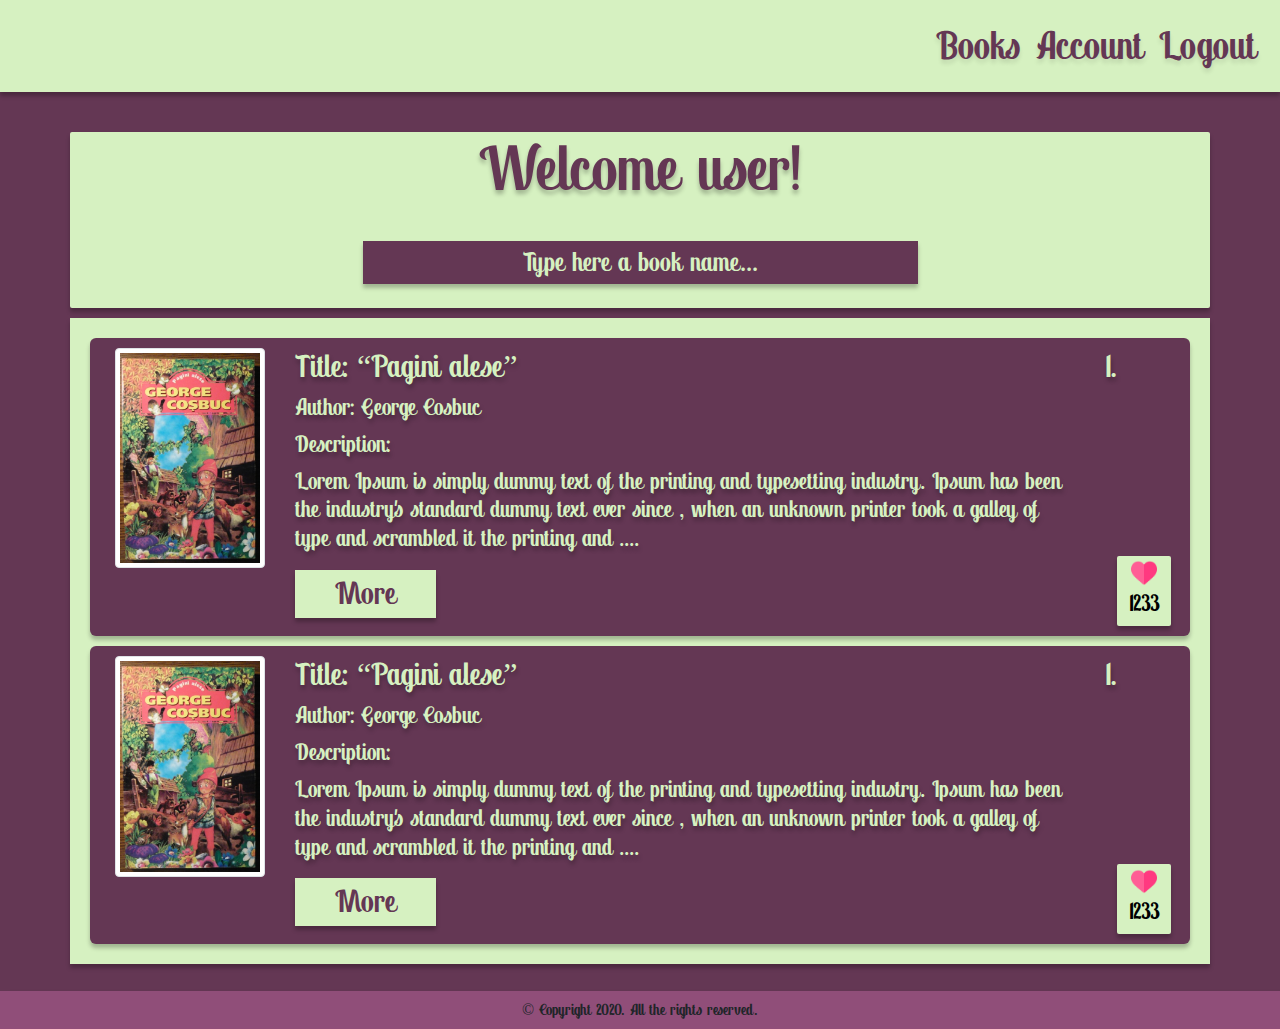
==== public/dashboard.html @ 14c51ff3 "front end design p2" ====
<html lang="en">
<head>
    <meta charset="UTF-8">
    <meta name="viewport" content="width=device-width, initial-scale=1.0">
    
    <link rel="stylesheet" href="https://maxcdn.bootstrapcdn.com/bootstrap/4.4.1/css/bootstrap.min.css">
    <script src="https://ajax.googleapis.com/ajax/libs/jquery/3.4.1/jquery.min.js"></script>
    <script src="https://cdnjs.cloudflare.com/ajax/libs/popper.js/1.16.0/umd/popper.min.js"></script>
    <script src="https://maxcdn.bootstrapcdn.com/bootstrap/4.4.1/js/bootstrap.min.js"></script>
    <link rel="stylesheet" type="text/css" href="./css/dashboard.css"/>
    <title>Dashboard</title>
</head>
<body>
<nav class="navbar navbar-expand-sm justify-content-end hideOnSmall">
    <ul class="navbar-nav">
        <li class="nav-item"><a href="" class="nav-link">Books</a></li>
        <li class="nav-item"><a href="" class="nav-link">Account</a></li>
        <li class="nav-item"><a href="" class="nav-link">Logout</a></li>
    </ul>
</nav>

<div class="pos-f-t hideOnBig">
    <div class="collapse" id="navbarToggleExternalContent">
      <div style="background-color: #D6F1C1;">
        <a class="mobileNavLinks" href="">Books</a>
        <a class="mobileNavLinks" style="margin:2px 0" href="">Account</a>
        <a class="mobileNavLinks" href="">Logout</a>
    </ul>
      </div>
    </div>
    <nav class="navbar navbar-light" style="background-color: #D6F1C1;">
      <button class="navbar-toggler" type="button" data-toggle="collapse" data-target="#navbarToggleExternalContent" aria-controls="navbarToggleExternalContent" aria-expanded="false" aria-label="Toggle navigation">
        <span class="navbar-toggler-icon"></span>
      </button>
    </nav>
  </div>

<!-- MULTIPLE BOOKS COMPONENT -->
<main id="multiple-books-component">

    <div class="container searchContainer text-center">
        <h1>Welcome user!</h1>
        <input class="searchInput" placeholder="Type here a book name..." type="text">
    </div>

    <div class="container booksContainer">
            <!-- FIRST BOOK -->
            <div class="row bookUnselectedContainer">
                <div class="col-lg-2 col-sm-12 hideOnSmall">
                    <img src="./images/testBOOK.jpg" alt="book" class="img-thumbnail">
                </div>
                <div class="col-lg-9 col-sm-9">
                    <h2>Title: “Pagini alese” </h2>
                    <h4>Author: George Cosbuc</h4>
                    <h4>Description:</h4>
                    <h4>Lorem Ipsum is simply dummy text of the printing and typesetting industry. 
                        Ipsum has been the industry's standard dummy text ever since , when  an
                        unknown printer took a galley of type and scrambled it the printing and ....
                    </h4>
                    <button class="moreBtn" id="single-book-btn" onclick="componentSelector(this.id)">More</button>
                </div>
                <div class="col-lg-1 col-sm-3">
                    <h2 class="hideOnSmall">1.</h2>
                    <button class="btn-like hideOnSmall"><img src="./images/heart.png" alt="heart"><p>1233</p></button>
                </div>
            </div>

            <!-- SECOND BOOK -->
            <div class="row bookUnselectedContainer">
                <div class="col-lg-2 col-sm-12 hideOnSmall">
                    <img src="./images/testBOOK.jpg" alt="book" class="img-thumbnail">
                </div>
                <div class="col-lg-9 col-sm-9">
                    <h2>Title: “Pagini alese” </h2>
                    <h4>Author: George Cosbuc</h4>
                    <h4>Description:</h4>
                    <h4>Lorem Ipsum is simply dummy text of the printing and typesetting industry. 
                        Ipsum has been the industry's standard dummy text ever since , when  an
                        unknown printer took a galley of type and scrambled it the printing and ....
                    </h4>
                    <button class="moreBtn">More</button>
                </div>
                <div class="col-lg-1 col-sm-3">
                    <h2 class="hideOnSmall">1.</h2>
                    <button class="btn-like hideOnSmall"><img src="./images/heart.png" alt="heart"><p>1233</p></button>
                </div>
            </div>

    </div>

</main>

<!-- SINGLE BOOK COMPONENT -->
    <article id="single-book-component" class="container booksContainer">

        <div class="row bookUnselectedContainer">
            <div class="col-lg-2 col-sm-12 hideOnSmall">
                <img src="./images/testBOOK.jpg" alt="book" class="img-thumbnail">
            </div>
            <div class="col-lg-9 col-sm-9">
                <h2>Title: “Pagini alese” </h2>
                <h4>Author: George Cosbuc</h4>
                <h4>Description:</h4>
                <h4>Lorem Ipsum is simply dummy text of the printing and typesetting industry. 
                    Ipsum has been the industry's standard dummy text ever since , when  an
                    unknown printer took a galley of type and scrambled it the printing and ....
                </h4>
                <button class="moreBtn">More</button>
            </div>
            <div class="col-lg-1 col-sm-3">
                <h2 class="hideOnSmall">1.</h2>
                <button class="btn-like hideOnSmall"><img src="./images/heart.png" alt="heart"><p>1233</p></button>
            </div>
        </div>
    </article>

<footer>
    © Copyright 2020. All the rights reserved.
</footer>

<script src="./js/dashboard.js"></script>
</body>
</html>
---- public/css/dashboard.css ----
@font-face {
    font-family: Panettone;
    src: url(Panettone.otf);
 }

body {
    font-family: Panettone;
    background-color: #643754;
}

.navbar{
    background-color: #D6F1C1;
    box-shadow: 0px 4px 4px rgba(0, 0, 0, 0.25);
}

.nav-link {
    text-decoration: none;
    color: #643754;
    font-size: 2.5rem;
    text-shadow: 0px 4px 4px rgba(0, 0, 0, 0.10);
}

.searchContainer {
    background-color: #D6F1C1;
    box-shadow: 0px 4px 4px rgba(0, 0, 0, 0.25);
    border-radius: 2px;
    margin: 40px auto 10px auto;
}

h1 {
    color: #643754;
    text-shadow: 0px 4px 4px rgba(0, 0, 0, 0.25);
    font-size: 4rem;
    margin-bottom: 2rem;
}

.searchInput {
        box-shadow: 0px 4px 4px rgba(0, 0, 0, 0.25);
        background-color:#643754; 
        border: 0;
        margin: 0 auto 1.5rem auto;
        width: 50%;
        text-align: center;
        font-family: Panettone;
        color: #D6F1C1;
        font-weight: 100;
        font-size: 1.7rem;
        transition: background-color 0.5s;
}

::placeholder {
    font-family: Panettone;
    color: #D6F1C1;
    text-align: center;
    font-weight: 100;
    font-size: 1.7rem;
    transition: color 0.3s;
}

.searchInput:focus::placeholder {
    color: rgba(214, 241, 193, 0.4)
}

.booksContainer {
    background-color: #D6F1C1;
    padding: 10px 20px;
    box-shadow: 0px 4px 4px rgba(0, 0, 0, 0.25);
}

h2, h4 {
    text-shadow: 1px 4px 4px rgba(0, 0, 0, 0.25)
}

.moreBtn {
    background-color: #D6F1C1;
    font-family: Panettone;
    color: #643754;
    border: 0;
    font-size: 2rem;
    margin:  0.5rem 0;
    padding: 0rem 2.5rem;
    transition: background-color 0.5s, text-shadow 0.2s;
    box-shadow: 0px 4px 4px rgba(0, 0, 0, 0.25);
}

.moreBtn:hover {
    background-color:#904e79; 
    color: #D6F1C1;
    text-shadow: 0px 4px 4px rgba(0, 0, 0, 0.25);
}

.bookUnselectedContainer {
    position: relative;
    padding: 10px;
    border-radius: 6px;
    background-color:#643754; 
    box-shadow: 0px 4px 4px rgba(0, 0, 0, 0.25);
    color: #D6F1C1;
    text-shadow: 0px 4px 4px rgba(0, 0, 0, 0.10);
    margin: 10px auto;
}

.btn-like {
    position: absolute;
    bottom: 0;
    border: 0;
    right: 10%;
    width: 60%;
    height: 70px;
    background: #D6F1C1;
    box-shadow: 0px 4px 4px rgba(0, 0, 0, 0.25);
    border-radius: 2px;
    transition: background-color 0.5s;
}

.btn-like img {
    width:60%;
}

.btn-like p {
    margin: 0;
    font-size: 1.5rem;
    transition: 0.5s;
}

a:hover {
    text-decoration: none;
    color: #904e79;
    text-shadow: 0px 4px 4px rgba(0, 0, 0, 0.15);    
}

.btn-like:hover {
    background: #904e79; 
}

.btn-like:hover p {
    color: #D6F1C1;
}

footer {
    background: #904e79;
    text-align: center;
    box-shadow: 10px 10px 8px rgba(0, 0, 0, 1);
    margin-top: 3vh;
    padding: 7px;
}

/* BIG CONDITIONS */
@media screen and (min-width: 768px) {
    .hideOnBig {
        display: none;
    }
    
}

/* SMALL CONDITIONS */
@media screen and (max-width: 768px) {
    .hideOnSmall {
        display: none;
    }
    .mobileNavLinks {
        display: block;
        padding: 2px;
        font-size: 1.5rem;
        color: #D6F1C1;
        text-align: center;
        box-shadow: 2px 4px 4px rgba(0, 0, 0, 0.25);
        background: #643754;
        text-shadow: 1px 4px 4px rgba(0, 0, 0, 0.10);
    }

    .searchContainer {
        background-color: #643754;
        box-shadow: 0 0;
        margin: 0;
    }
    .searchContainer h1 {
        color: #D6F1C1;
    }
    .searchInput {
        background-color:#D6F1C1; 
        margin: 0 auto 1.5rem auto;
        width: 70%;
        color: #643754;
        font-size: 1.2rem;
        padding: 5px 20px;
    }
    ::placeholder {
    color: #643754;
    font-size: 1.2rem;
    }
}
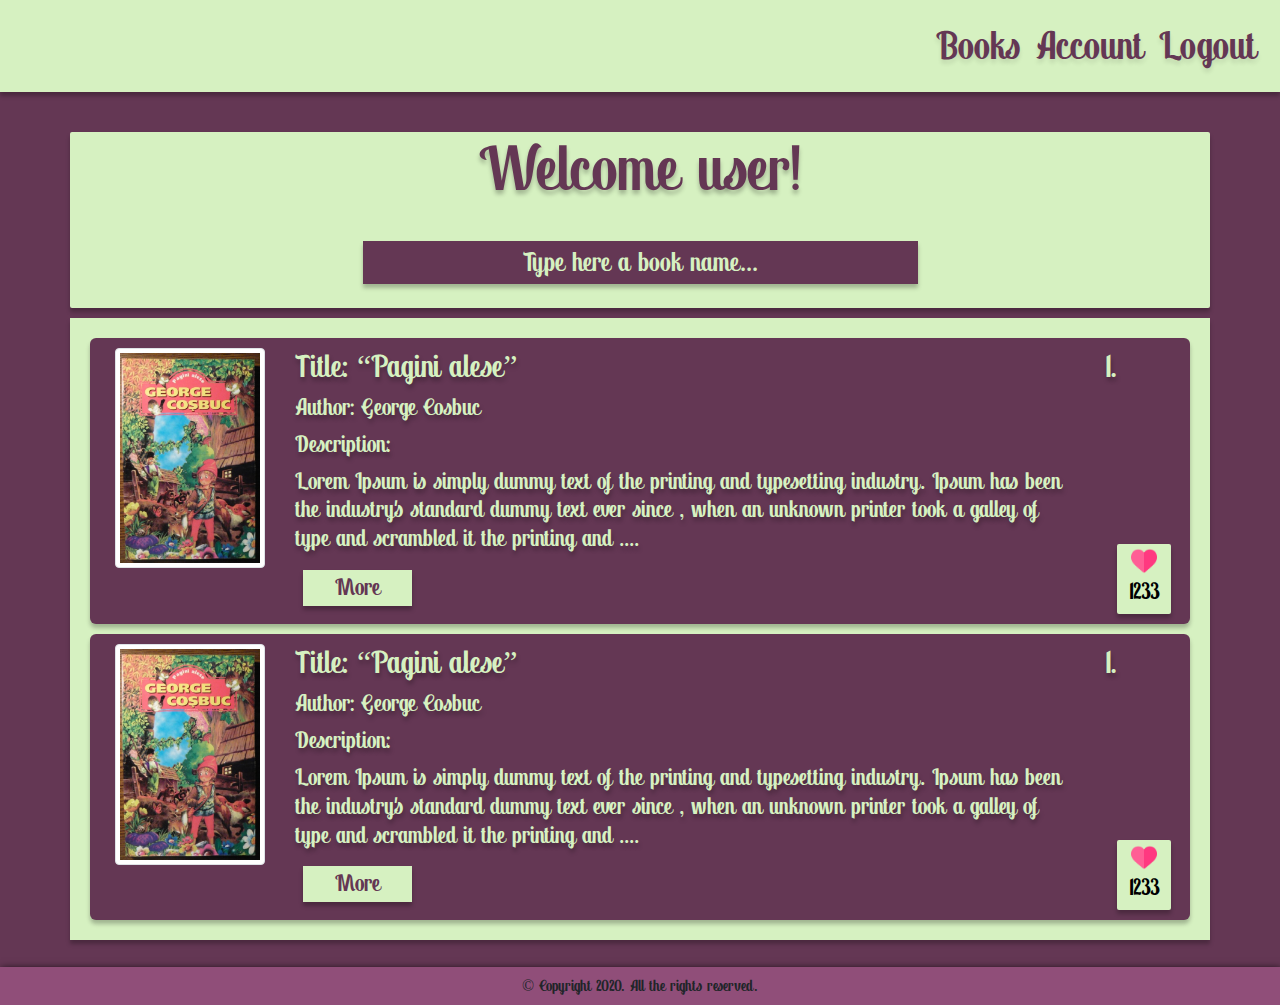
==== commit 74bb7431: "front end design p3" ====
--- a/public/dashboard.html
+++ b/public/dashboard.html
@@ -13,8 +13,8 @@
 <body>
 <nav class="navbar navbar-expand-sm justify-content-end hideOnSmall">
     <ul class="navbar-nav">
-        <li class="nav-item"><a href="" class="nav-link">Books</a></li>
-        <li class="nav-item"><a href="" class="nav-link">Account</a></li>
+        <li class="nav-item"><a href="#multiple-books-component" class="nav-link">Books</a></li>
+        <li class="nav-item"><a href="#account-component" class="nav-link">Account</a></li>
         <li class="nav-item"><a href="" class="nav-link">Logout</a></li>
     </ul>
 </nav>
@@ -45,19 +45,19 @@
 
     <div class="container booksContainer">
             <!-- FIRST BOOK -->
-            <div class="row bookUnselectedContainer">
+            <div id="book1" class="row bookUnselectedContainer">
                 <div class="col-lg-2 col-sm-12 hideOnSmall">
                     <img src="./images/testBOOK.jpg" alt="book" class="img-thumbnail">
                 </div>
                 <div class="col-lg-9 col-sm-9">
-                    <h2>Title: “Pagini alese” </h2>
+                    <h2>Title: “Pagini alese”</h2>
                     <h4>Author: George Cosbuc</h4>
                     <h4>Description:</h4>
                     <h4>Lorem Ipsum is simply dummy text of the printing and typesetting industry. 
                         Ipsum has been the industry's standard dummy text ever since , when  an
                         unknown printer took a galley of type and scrambled it the printing and ....
                     </h4>
-                    <button class="moreBtn" id="single-book-btn" onclick="componentSelector(this.id)">More</button>
+                    <button class="btn-style" id="single-book-btn" onclick="changeHref(this.id)">More</button>
                 </div>
                 <div class="col-lg-1 col-sm-3">
                     <h2 class="hideOnSmall">1.</h2>
@@ -66,19 +66,19 @@
             </div>
 
             <!-- SECOND BOOK -->
-            <div class="row bookUnselectedContainer">
+            <div id="book2" class="row bookUnselectedContainer">
                 <div class="col-lg-2 col-sm-12 hideOnSmall">
                     <img src="./images/testBOOK.jpg" alt="book" class="img-thumbnail">
                 </div>
                 <div class="col-lg-9 col-sm-9">
-                    <h2>Title: “Pagini alese” </h2>
+                    <h2>Title: “Pagini alese”</h2>
                     <h4>Author: George Cosbuc</h4>
                     <h4>Description:</h4>
                     <h4>Lorem Ipsum is simply dummy text of the printing and typesetting industry. 
                         Ipsum has been the industry's standard dummy text ever since , when  an
                         unknown printer took a galley of type and scrambled it the printing and ....
                     </h4>
-                    <button class="moreBtn">More</button>
+                    <button class="btn-style" id="single-book-btn" onclick="changeHref(this.id)">More</button>
                 </div>
                 <div class="col-lg-1 col-sm-3">
                     <h2 class="hideOnSmall">1.</h2>
@@ -94,18 +94,19 @@
     <article id="single-book-component" class="container booksContainer">
 
         <div class="row bookUnselectedContainer">
-            <div class="col-lg-2 col-sm-12 hideOnSmall">
-                <img src="./images/testBOOK.jpg" alt="book" class="img-thumbnail">
+            <div class="col-lg-2 col-sm-12">
+                <img src="./images/testBOOK.jpg" alt="book" class="img-thumbnail-unic">
             </div>
             <div class="col-lg-9 col-sm-9">
-                <h2>Title: “Pagini alese” </h2>
+                <h2>Title: “Pagini alese”</h2>
                 <h4>Author: George Cosbuc</h4>
                 <h4>Description:</h4>
                 <h4>Lorem Ipsum is simply dummy text of the printing and typesetting industry. 
                     Ipsum has been the industry's standard dummy text ever since , when  an
                     unknown printer took a galley of type and scrambled it the printing and ....
                 </h4>
-                <button class="moreBtn">More</button>
+                <button class="btn-style" id="multiple-books-btn" onclick="changeHref(this.id)">Back</button>
+                <button class="btn-style" id="request-btn" onclick="changeHref(this.id)"> Request / Not available now</button>
             </div>
             <div class="col-lg-1 col-sm-3">
                 <h2 class="hideOnSmall">1.</h2>
@@ -114,6 +115,37 @@
         </div>
     </article>
 
+<!-- REQUEST COMPONENT -->
+<section id="request-component" class="container templateContainer">
+
+    <div class="templateMiniContainer">
+        <h1>Request form</h1>
+        <form>
+            <h4>When could you give it back?</h4>
+            <select id="###///" required>
+                <option value="0w">Less than a week</option>
+                <option value="1w">1 week</option>
+                <option value="2w">2 weeks</option>
+                <option value="3w">3 weeks</option>
+                <option value="4w">4 weeks</option>
+              </select>
+            <h4>Your phone number</h4>
+            <input type="number" required size="10"><br />
+            <button class="btn-style">Request book</button>
+        </form>
+    </div>
+
+</section>
+
+<!-- ACCOUNT COMPONENT -->
+<section id="account-component" class="container templateContainer">
+
+    <div class="templateMiniContainer">
+        <h2>ACCOUNT</h2>
+    </div>
+
+</section>
+
 <footer>
     © Copyright 2020. All the rights reserved.
 </footer>
--- a/public/css/dashboard.css
+++ b/public/css/dashboard.css
@@ -61,7 +61,7 @@
     color: rgba(214, 241, 193, 0.4)
 }
 
-.booksContainer {
+.booksContainer, .templateContainer {
     background-color: #D6F1C1;
     padding: 10px 20px;
     box-shadow: 0px 4px 4px rgba(0, 0, 0, 0.25);
@@ -71,7 +71,7 @@
     text-shadow: 1px 4px 4px rgba(0, 0, 0, 0.25)
 }
 
-.moreBtn {
+.btn-style {
     background-color: #D6F1C1;
     font-family: Panettone;
     color: #643754;
@@ -83,13 +83,13 @@
     box-shadow: 0px 4px 4px rgba(0, 0, 0, 0.25);
 }
 
-.moreBtn:hover {
+.btn-style:hover {
     background-color:#904e79; 
     color: #D6F1C1;
     text-shadow: 0px 4px 4px rgba(0, 0, 0, 0.25);
 }
 
-.bookUnselectedContainer {
+.bookUnselectedContainer, .templateMiniContainer {
     position: relative;
     padding: 10px;
     border-radius: 6px;
@@ -140,9 +140,38 @@
 footer {
     background: #904e79;
     text-align: center;
-    box-shadow: 10px 10px 8px rgba(0, 0, 0, 1);
+    box-shadow: 1px 2px 8px rgba(0, 0, 0, 1);
     margin-top: 3vh;
     padding: 7px;
+}
+
+.templateMiniContainer {
+    text-align: center;
+}
+.templateMiniContainer h1 {
+    color: #D6F1C1;
+}
+
+.btn-style {
+    font-size: 1.5rem;
+    margin:  0.5rem 0.5rem;
+    padding: 0rem 2rem;
+}
+.templateMiniContainer input, select {
+    background-color:#D6F1C1; 
+    margin: 0 auto 1rem auto;
+    width: 50%;
+    border: 0;
+    color: #643754;
+    text-align: center;
+    font-size: 1.5rem;
+    padding: 0;
+    box-shadow: 2px 4px 4px rgba(0, 0, 0, 0.25);
+}
+
+.templateMiniContainer input:focus {
+    outline: none;
+    background-color: rgb(228, 230, 227);
 }
 
 /* BIG CONDITIONS */
@@ -151,10 +180,18 @@
         display: none;
     }
     
+    #single-book-component, .templateContainer {
+        margin-top: 20px;
+    }
+
+    .img-thumbnail-unic {
+        width: 110%;
+        margin:5px auto;
+    }
 }
 
 /* SMALL CONDITIONS */
-@media screen and (max-width: 768px) {
+@media screen and (max-width: 1000px) {
     .hideOnSmall {
         display: none;
     }
@@ -168,7 +205,10 @@
         background: #643754;
         text-shadow: 1px 4px 4px rgba(0, 0, 0, 0.10);
     }
-
+    .img-thumbnail-unic {
+        width: 50%;
+        margin:5px auto;
+    }
     .searchContainer {
         background-color: #643754;
         box-shadow: 0 0;
@@ -189,4 +229,8 @@
     color: #643754;
     font-size: 1.2rem;
     }
+
+    .templateMiniContainer input, select {
+        width: 70%;
+    }
 }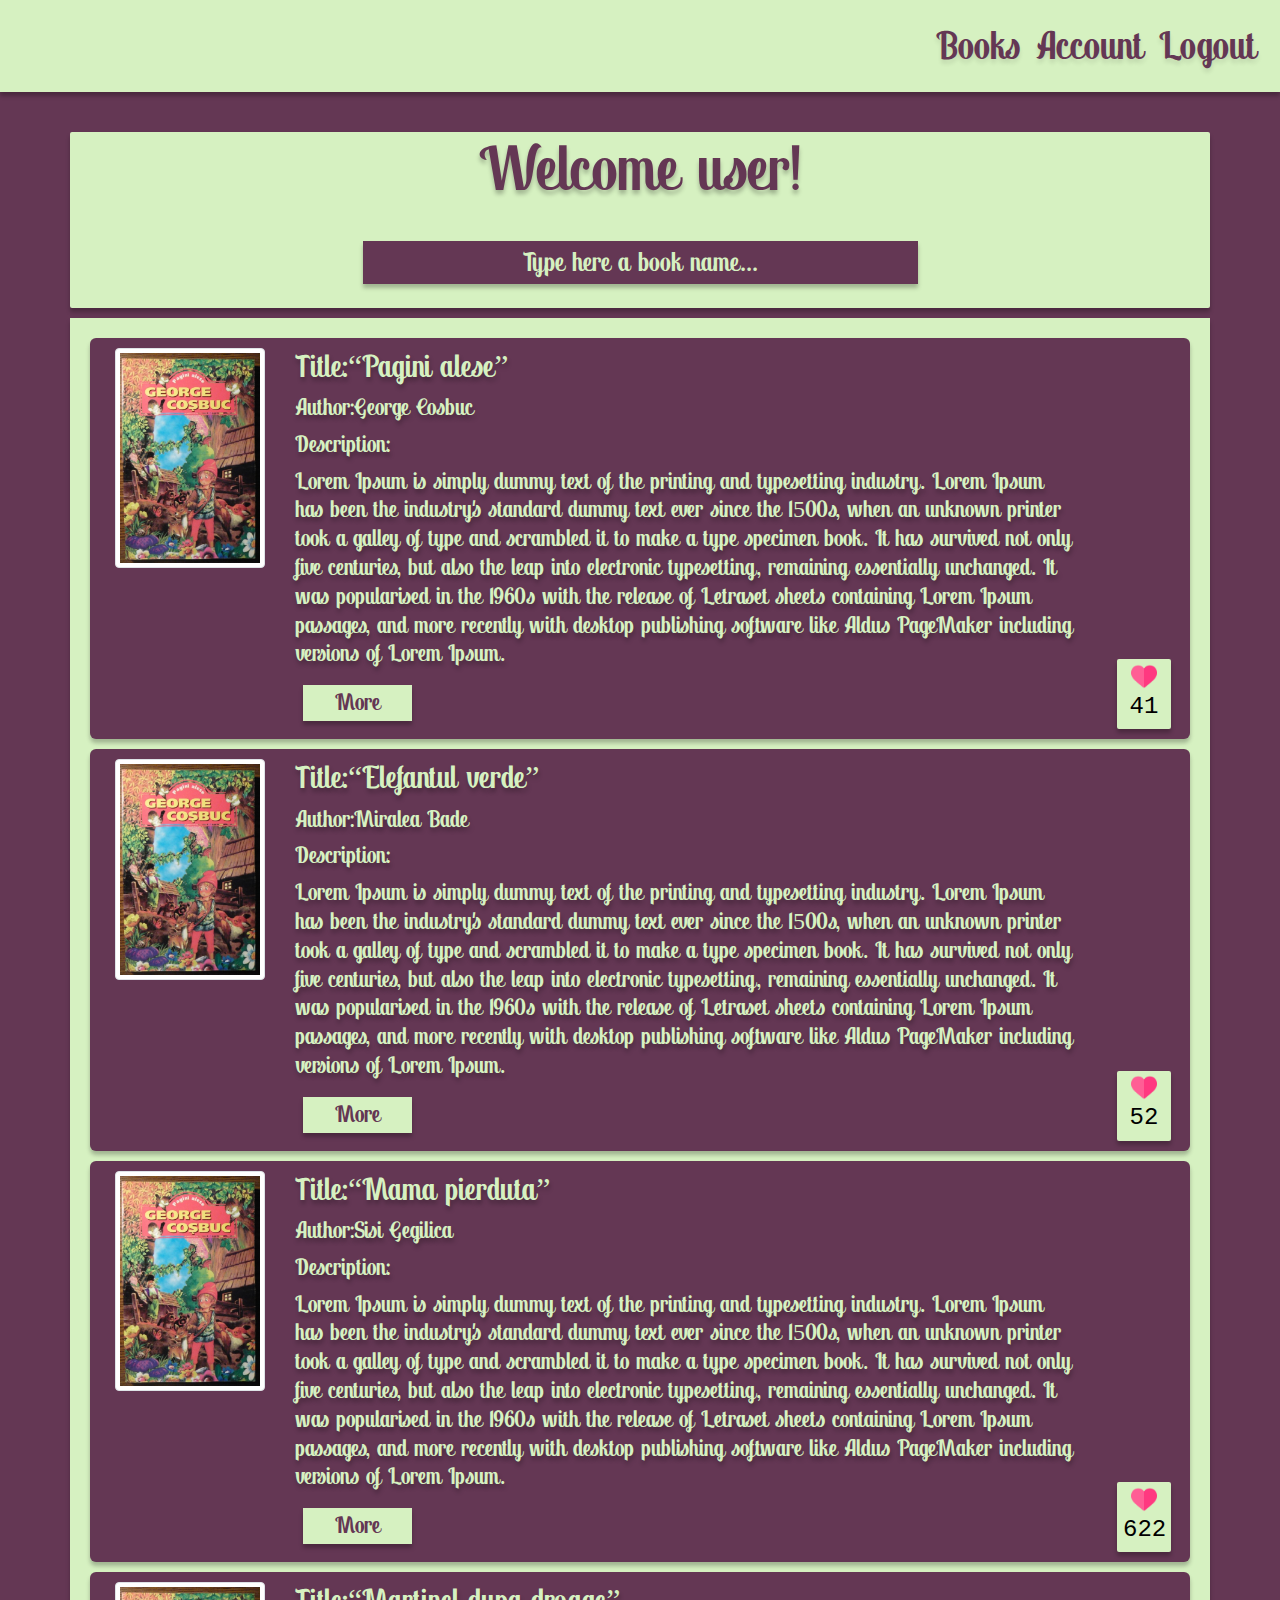
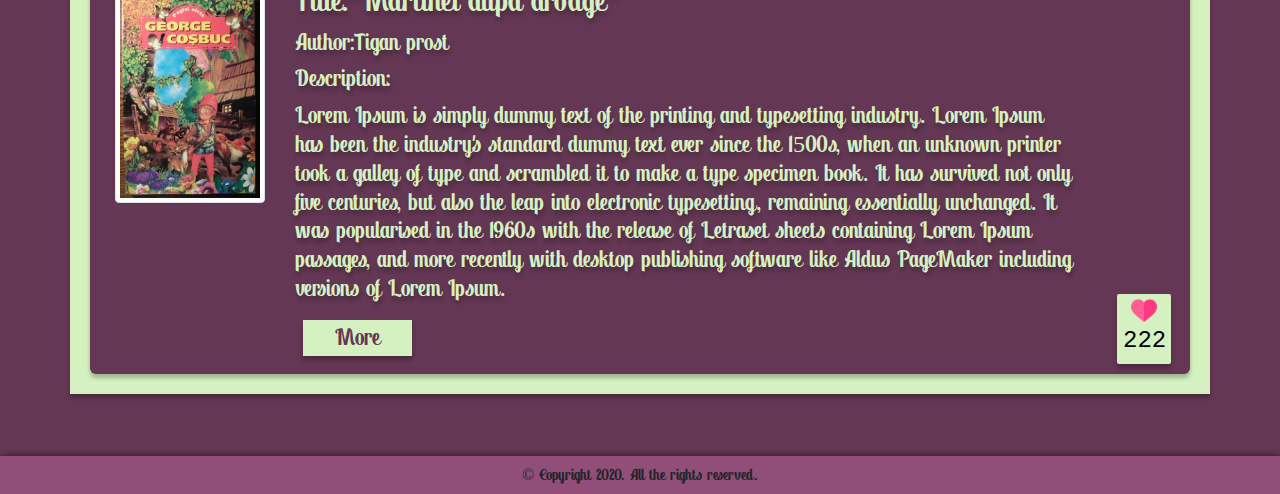
==== commit 329dd43e: "Update frontend: seachbar for books and all templates (selected book, multiple books, account)" ====
--- a/public/dashboard.html
+++ b/public/dashboard.html
@@ -11,140 +11,80 @@
     <title>Dashboard</title>
 </head>
 <body>
-<nav class="navbar navbar-expand-sm justify-content-end hideOnSmall">
-    <ul class="navbar-nav">
-        <li class="nav-item"><a href="#multiple-books-component" class="nav-link">Books</a></li>
-        <li class="nav-item"><a href="#account-component" class="nav-link">Account</a></li>
-        <li class="nav-item"><a href="" class="nav-link">Logout</a></li>
-    </ul>
-</nav>
 
-<div class="pos-f-t hideOnBig">
-    <div class="collapse" id="navbarToggleExternalContent">
-      <div style="background-color: #D6F1C1;">
-        <a class="mobileNavLinks" href="">Books</a>
-        <a class="mobileNavLinks" style="margin:2px 0" href="">Account</a>
-        <a class="mobileNavLinks" href="">Logout</a>
-    </ul>
-      </div>
-    </div>
-    <nav class="navbar navbar-light" style="background-color: #D6F1C1;">
-      <button class="navbar-toggler" type="button" data-toggle="collapse" data-target="#navbarToggleExternalContent" aria-controls="navbarToggleExternalContent" aria-expanded="false" aria-label="Toggle navigation">
-        <span class="navbar-toggler-icon"></span>
-      </button>
+<div class="content-wrap">
+
+    <nav class="navbar navbar-expand-sm justify-content-end hideOnSmall">
+        <ul class="navbar-nav">
+            <li class="nav-item"><a href="#multiple-books-component" class="nav-link">Books</a></li>
+            <li class="nav-item"><a href="#account-component" class="nav-link">Account</a></li>
+            <li class="nav-item"><a href="" class="nav-link">Logout</a></li>
+        </ul>
     </nav>
-  </div>
 
-<!-- MULTIPLE BOOKS COMPONENT -->
-<main id="multiple-books-component">
-
-    <div class="container searchContainer text-center">
-        <h1>Welcome user!</h1>
-        <input class="searchInput" placeholder="Type here a book name..." type="text">
+    <div class="pos-f-t hideOnBig">
+        <div class="collapse" id="navbarToggleExternalContent">
+        <div style="background-color: #D6F1C1;">
+            <a class="mobileNavLinks" href="#multiple-books-component">Books</a>
+            <a class="mobileNavLinks" style="margin:2px 0" href="#account-component">Account</a>
+            <a class="mobileNavLinks" href="">Logout</a>
+        </ul>
+        </div>
+        </div>
+        <nav class="navbar navbar-light" style="background-color: #D6F1C1;">
+        <button class="navbar-toggler" type="button" data-toggle="collapse" data-target="#navbarToggleExternalContent" aria-controls="navbarToggleExternalContent" aria-expanded="false" aria-label="Toggle navigation">
+            <span class="navbar-toggler-icon"></span>
+        </button>
+        </nav>
     </div>
 
-    <div class="container booksContainer">
-            <!-- FIRST BOOK -->
-            <div id="book1" class="row bookUnselectedContainer">
-                <div class="col-lg-2 col-sm-12 hideOnSmall">
-                    <img src="./images/testBOOK.jpg" alt="book" class="img-thumbnail">
-                </div>
-                <div class="col-lg-9 col-sm-9">
-                    <h2>Title: “Pagini alese”</h2>
-                    <h4>Author: George Cosbuc</h4>
-                    <h4>Description:</h4>
-                    <h4>Lorem Ipsum is simply dummy text of the printing and typesetting industry. 
-                        Ipsum has been the industry's standard dummy text ever since , when  an
-                        unknown printer took a galley of type and scrambled it the printing and ....
-                    </h4>
-                    <button class="btn-style" id="single-book-btn" onclick="changeHref(this.id)">More</button>
-                </div>
-                <div class="col-lg-1 col-sm-3">
-                    <h2 class="hideOnSmall">1.</h2>
-                    <button class="btn-like hideOnSmall"><img src="./images/heart.png" alt="heart"><p>1233</p></button>
-                </div>
-            </div>
+    <!-- MULTIPLE BOOKS COMPONENT -->
+    <main id="multiple-books-component">
 
-            <!-- SECOND BOOK -->
-            <div id="book2" class="row bookUnselectedContainer">
-                <div class="col-lg-2 col-sm-12 hideOnSmall">
-                    <img src="./images/testBOOK.jpg" alt="book" class="img-thumbnail">
-                </div>
-                <div class="col-lg-9 col-sm-9">
-                    <h2>Title: “Pagini alese”</h2>
-                    <h4>Author: George Cosbuc</h4>
-                    <h4>Description:</h4>
-                    <h4>Lorem Ipsum is simply dummy text of the printing and typesetting industry. 
-                        Ipsum has been the industry's standard dummy text ever since , when  an
-                        unknown printer took a galley of type and scrambled it the printing and ....
-                    </h4>
-                    <button class="btn-style" id="single-book-btn" onclick="changeHref(this.id)">More</button>
-                </div>
-                <div class="col-lg-1 col-sm-3">
-                    <h2 class="hideOnSmall">1.</h2>
-                    <button class="btn-like hideOnSmall"><img src="./images/heart.png" alt="heart"><p>1233</p></button>
-                </div>
-            </div>
+        <div class="container searchContainer text-center">
+            <h1>Welcome user!</h1>
+            <input id="search-val" class="searchInput" placeholder="Type here a book name..." type="text">
+        </div>
 
-    </div>
+        <div id="all-books-component" class="container booksContainer">
+                <!-- AICI SUNT TOATE CARTILE, INCARCATE DIN TEMPLATE -->
+        </div>
 
-</main>
+    </main>
 
-<!-- SINGLE BOOK COMPONENT -->
-    <article id="single-book-component" class="container booksContainer">
+    <!-- SINGLE BOOK COMPONENT -->
+        <article id="single-book-component" class="container booksContainer">
+            <!-- AICI ESTE O CARTE SELECTATA, INCARCATA DIN TEMPLATE -->
+        </article>
 
-        <div class="row bookUnselectedContainer">
-            <div class="col-lg-2 col-sm-12">
-                <img src="./images/testBOOK.jpg" alt="book" class="img-thumbnail-unic">
-            </div>
-            <div class="col-lg-9 col-sm-9">
-                <h2>Title: “Pagini alese”</h2>
-                <h4>Author: George Cosbuc</h4>
-                <h4>Description:</h4>
-                <h4>Lorem Ipsum is simply dummy text of the printing and typesetting industry. 
-                    Ipsum has been the industry's standard dummy text ever since , when  an
-                    unknown printer took a galley of type and scrambled it the printing and ....
-                </h4>
-                <button class="btn-style" id="multiple-books-btn" onclick="changeHref(this.id)">Back</button>
-                <button class="btn-style" id="request-btn" onclick="changeHref(this.id)"> Request / Not available now</button>
-            </div>
-            <div class="col-lg-1 col-sm-3">
-                <h2 class="hideOnSmall">1.</h2>
-                <button class="btn-like hideOnSmall"><img src="./images/heart.png" alt="heart"><p>1233</p></button>
-            </div>
+    <!-- REQUEST COMPONENT -->
+    <section id="request-component" class="container templateContainer">
+
+        <div class="templateMiniContainer">
+            <h1>Request form</h1>
+            <form>
+                <h4>When could you give it back?</h4>
+                <select id="###///" required>
+                    <option value="0w">Less than a week</option>
+                    <option value="1w">1 week</option>
+                    <option value="2w">2 weeks</option>
+                    <option value="3w">3 weeks</option>
+                    <option value="4w">4 weeks</option>
+                </select>
+                <h4>Your phone number</h4>
+                <input type="number" required size="10"><br />
+                <button class="btn-style">Request book</button>
+            </form>
         </div>
-    </article>
 
-<!-- REQUEST COMPONENT -->
-<section id="request-component" class="container templateContainer">
+    </section>
 
-    <div class="templateMiniContainer">
-        <h1>Request form</h1>
-        <form>
-            <h4>When could you give it back?</h4>
-            <select id="###///" required>
-                <option value="0w">Less than a week</option>
-                <option value="1w">1 week</option>
-                <option value="2w">2 weeks</option>
-                <option value="3w">3 weeks</option>
-                <option value="4w">4 weeks</option>
-              </select>
-            <h4>Your phone number</h4>
-            <input type="number" required size="10"><br />
-            <button class="btn-style">Request book</button>
-        </form>
-    </div>
+    <!-- ACCOUNT COMPONENT -->
+    <section id="account-component" class="container templateContainer">
+        <!-- AICI ESTE ACCOUNT-UL, INCARCAT DIN TEMPLATE -->
+    </section>
 
-</section>
-
-<!-- ACCOUNT COMPONENT -->
-<section id="account-component" class="container templateContainer">
-
-    <div class="templateMiniContainer">
-        <h2>ACCOUNT</h2>
-    </div>
-
-</section>
+</div>
 
 <footer>
     © Copyright 2020. All the rights reserved.
--- a/public/css/dashboard.css
+++ b/public/css/dashboard.css
@@ -6,6 +6,15 @@
 body {
     font-family: Panettone;
     background-color: #643754;
+    position: relative;
+}
+
+html {
+    overflow-y: scroll;
+}
+
+.content-wrap {
+    padding-bottom: 100px;
 }
 
 .navbar{
@@ -72,13 +81,13 @@
 }
 
 .btn-style {
+    font-size: 1.5rem;
+    margin:  0.5rem 0.5rem;
+    padding: 0rem 2rem;
     background-color: #D6F1C1;
     font-family: Panettone;
     color: #643754;
     border: 0;
-    font-size: 2rem;
-    margin:  0.5rem 0;
-    padding: 0rem 2.5rem;
     transition: background-color 0.5s, text-shadow 0.2s;
     box-shadow: 0px 4px 4px rgba(0, 0, 0, 0.25);
 }
@@ -102,6 +111,7 @@
 
 .btn-like {
     position: absolute;
+    font-family: 'Courier New', Courier, monospace;
     bottom: 0;
     border: 0;
     right: 10%;
@@ -143,6 +153,9 @@
     box-shadow: 1px 2px 8px rgba(0, 0, 0, 1);
     margin-top: 3vh;
     padding: 7px;
+    position: absolute;
+    bottom: 0;
+    width: 100%;
 }
 
 .templateMiniContainer {
@@ -152,11 +165,6 @@
     color: #D6F1C1;
 }
 
-.btn-style {
-    font-size: 1.5rem;
-    margin:  0.5rem 0.5rem;
-    padding: 0rem 2rem;
-}
 .templateMiniContainer input, select {
     background-color:#D6F1C1; 
     margin: 0 auto 1rem auto;
@@ -174,6 +182,12 @@
     background-color: rgb(228, 230, 227);
 }
 
+.user-photo {
+    border-radius: 50%;
+    width: 200px;
+    height: 200px;
+}
+
 /* BIG CONDITIONS */
 @media screen and (min-width: 768px) {
     .hideOnBig {
@@ -187,6 +201,9 @@
     .img-thumbnail-unic {
         width: 110%;
         margin:5px auto;
+    }
+    .btn-style-width {
+        width: 50%;
     }
 }
 
@@ -233,4 +250,7 @@
     .templateMiniContainer input, select {
         width: 70%;
     }
+    .btn-style-width {
+        width: 90%;
+    }
 }